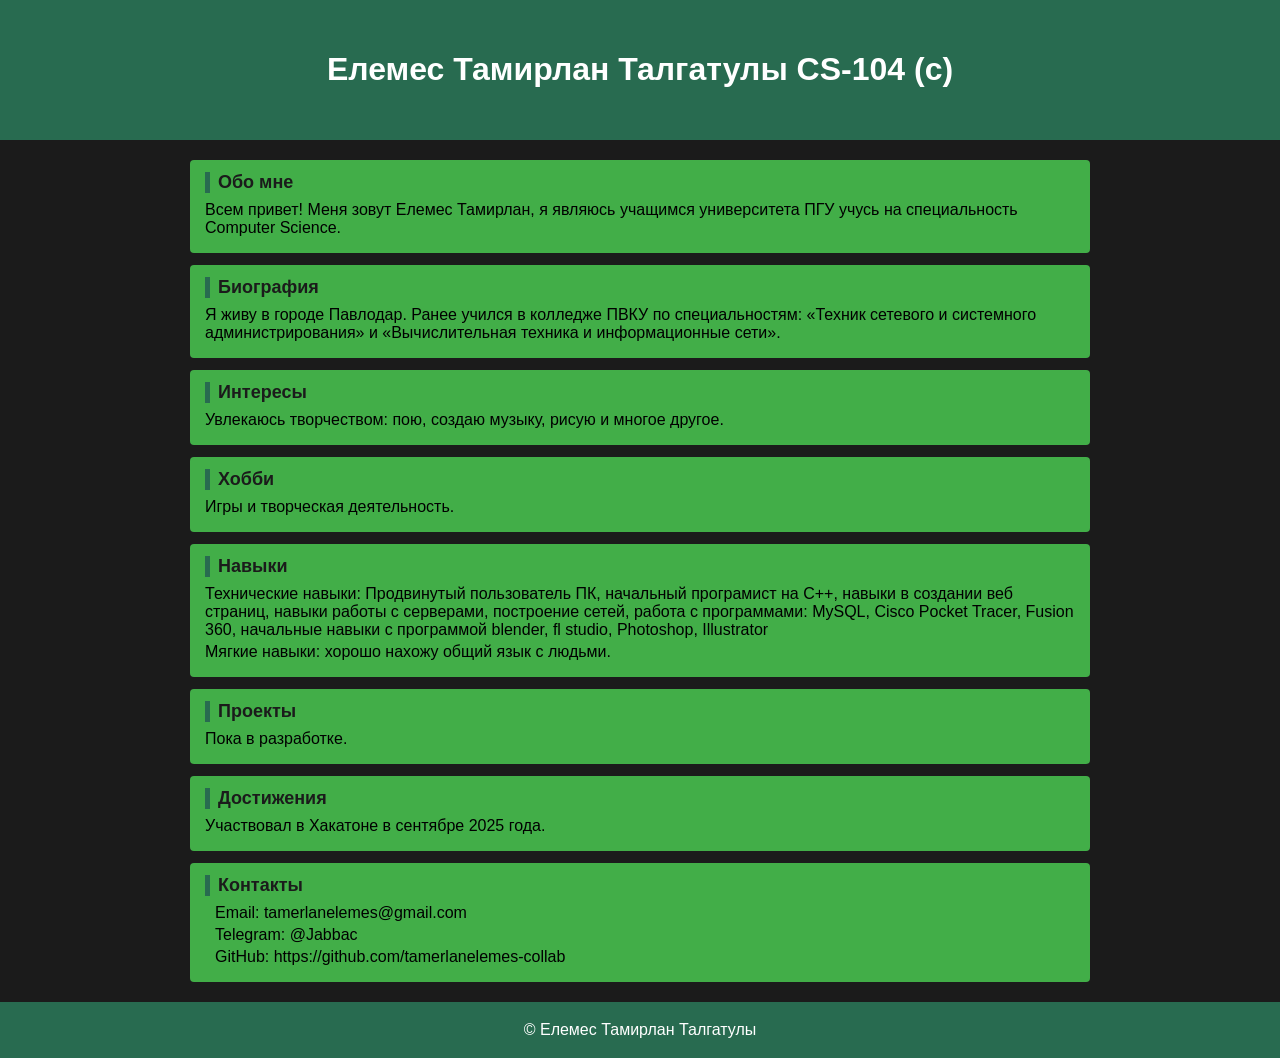
==== index.html @ 763af63c "Add files via upload" ====
<!DOCTYPE html>
<html lang="ru">
<head>
<meta charset="UTF-8">
<meta name="viewport" content="width=device-width, initial-scale=1.0">
<title>Елемес Тамирлан Талгатулы CS-104(c)</title>
<link rel="stylesheet" href="style.css">
</head>

<body>

<header>
  <h1>Елемес Тамирлан Талгатулы CS-104 (c)</h1>
</header>

<main>

<section>
  <h2>Обо мне</h2>
  <p>Всем привет! Меня зовут Елемес Тамирлан, я являюсь учащимся университета ПГУ учусь на специальность Computer Science.</p>
</section>

<section>
  <h2>Биография</h2>
  <p>
    Я живу в городе Павлодар. Ранее учился в колледже ПВКУ по специальностям:
    «Техник сетевого и системного администрирования» и
    «Вычислительная техника и информационные сети».
  </p>
</section>

<section>
  <h2>Интересы</h2>
  <p>Увлекаюсь творчеством: пою, создаю музыку, рисую и многое другое.</p>
</section>

<section>
  <h2>Хобби</h2>
  <p>Игры и творческая деятельность.</p>
</section>

<section>
  <h2>Навыки</h2>
  <p>Технические навыки: Продвинутый пользователь ПК, начальный програмист на C++, навыки в создании веб страниц, навыки работы с серверами, построение сетей, работа с программами: MySQL, Cisco Pocket Tracer, Fusion 360, начальные навыки с программой blender, fl studio, Photoshop, Illustrator</p>
  <p>Мягкие навыки: хорошо нахожу общий язык с людьми.</p>
</section>

<section>
  <h2>Проекты</h2>
  <p>Пока в разработке.</p>
</section>

<section>
  <h2>Достижения</h2>
  <p>Участвовал в Хакатоне в сентябре 2025 года.</p>
</section>

<section>
  <h2>Контакты</h2>
  <p>Email: tamerlanelemes@gmail.com</p>
  <p>Telegram: @Jabbac</p>
  <p>GitHub: https://github.com/tamerlanelemes-collab</p>
</section>

</main>

<footer>
  <p>© Елемес Тамирлан Талгатулы</p>
</footer>

</body>
</html>
---- style.css ----
body {
  margin: 0;
  font-family: Arial, sans-serif;
  background: #1b1b1b;
}

/* Шапка по центру */
header {
  background: #286b50;
  color: white;
  text-align: center;
  padding: 30px 15px;
}

/* Контент */
main {
  max-width: 900px;
  margin: 20px auto;
  padding: 0 15px;
}

/* Каждая секция как строка резюме */
section {
  background: #42ae48;
  margin-bottom: 12px;
  padding: 12px 15px;
  border-radius: 4px;
}

/* Заголовки слева как метки */
h2 {
  margin: 0 0 8px 0;
  font-size: 18px;
  color: #1b1b1b;
  border-left: 5px solid #286b50;
  padding-left: 8px;
}

/* Текст компактный */
p {
  margin: 4px 0;
}

/* Контакты аккуратным списком */
section:last-child p {
  margin-left: 10px;
}

/* Подвал */
footer {
  background: #286b50;
  color: white;
  text-align: center;
  padding: 15px;
  margin-top: 20px;
}
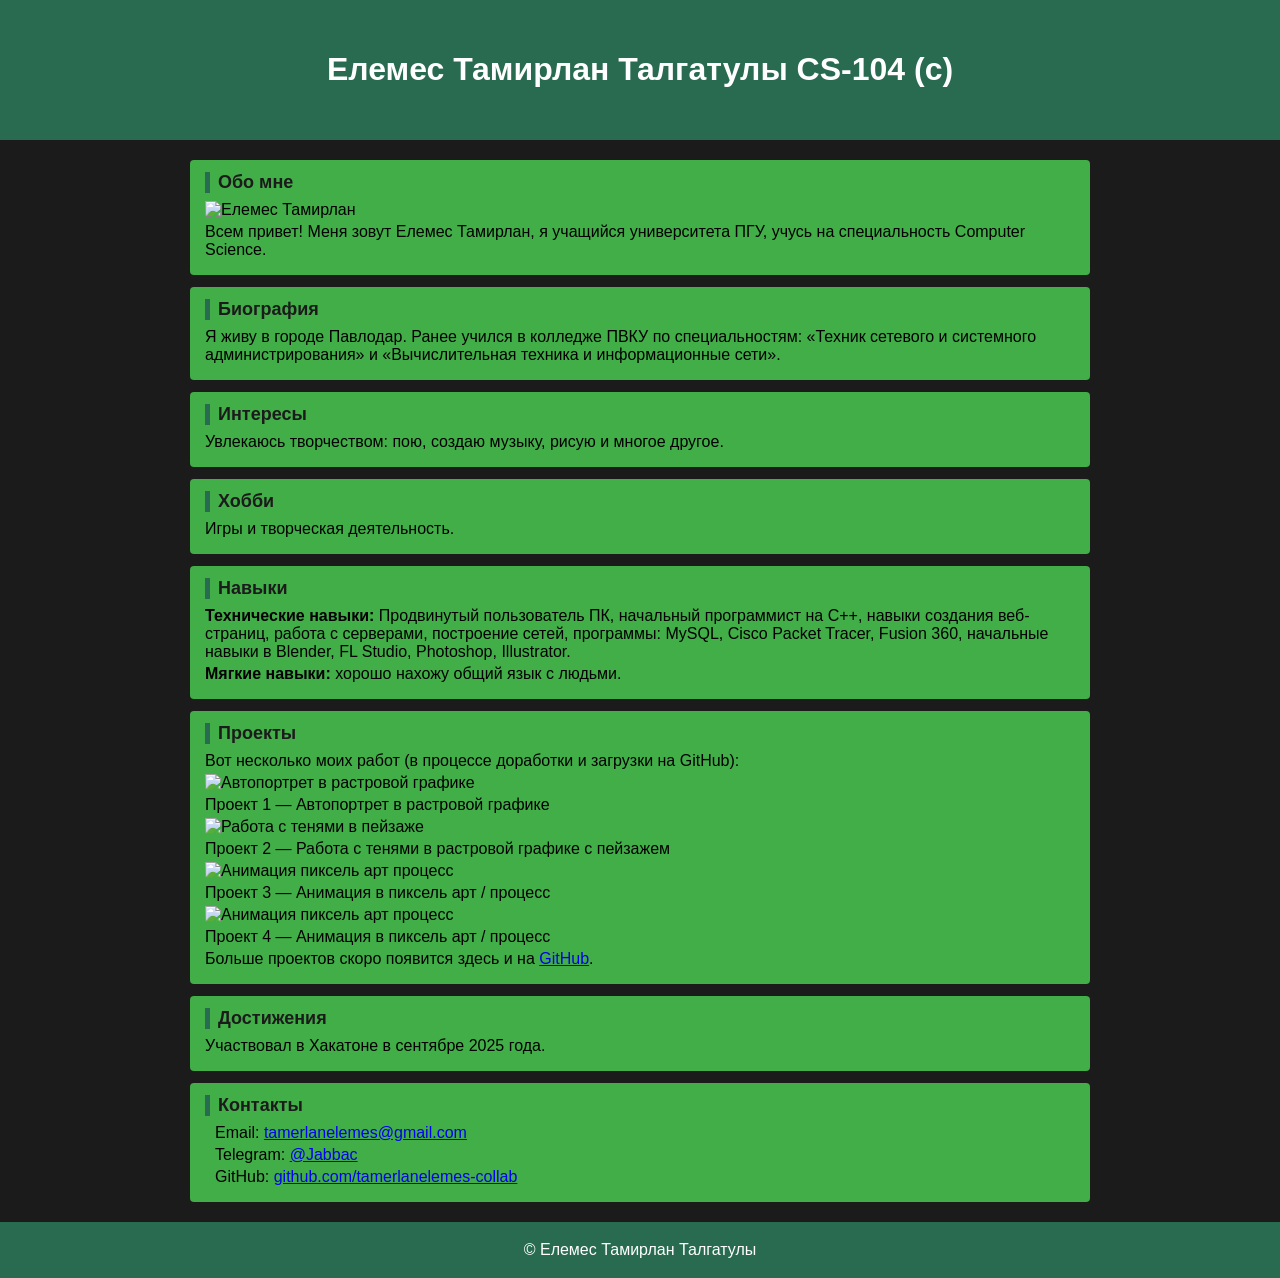
==== commit 41481a8a: "Enhance index.html with profile photo and project details Added a profile photo and improved project" ====
--- a/index.html
+++ b/index.html
@@ -1,12 +1,11 @@
 <!DOCTYPE html>
 <html lang="ru">
 <head>
-<meta charset="UTF-8">
-<meta name="viewport" content="width=device-width, initial-scale=1.0">
-<title>Елемес Тамирлан Талгатулы CS-104(c)</title>
-<link rel="stylesheet" href="style.css">
+  <meta charset="UTF-8">
+  <meta name="viewport" content="width=device-width, initial-scale=1.0">
+  <title>Елемес Тамирлан Талгатулы CS-104(c)</title>
+  <link rel="stylesheet" href="style.css">
 </head>
-
 <body>
 
 <header>
@@ -14,54 +13,72 @@
 </header>
 
 <main>
+  <section>
+    <h2>Обо мне</h2>
+    <div class="about-container">
+      <img src="0.png" alt="Елемес Тамирлан" class="profile-photo">
+      <p>Всем привет! Меня зовут Елемес Тамирлан, я учащийся университета ПГУ, учусь на специальность Computer Science.</p>
+    </div>
+  </section>
 
-<section>
-  <h2>Обо мне</h2>
-  <p>Всем привет! Меня зовут Елемес Тамирлан, я являюсь учащимся университета ПГУ учусь на специальность Computer Science.</p>
-</section>
+  <section>
+    <h2>Биография</h2>
+    <p>Я живу в городе Павлодар. Ранее учился в колледже ПВКУ по специальностям: «Техник сетевого и системного администрирования» и «Вычислительная техника и информационные сети».</p>
+  </section>
 
-<section>
-  <h2>Биография</h2>
-  <p>
-    Я живу в городе Павлодар. Ранее учился в колледже ПВКУ по специальностям:
-    «Техник сетевого и системного администрирования» и
-    «Вычислительная техника и информационные сети».
-  </p>
-</section>
+  <section>
+    <h2>Интересы</h2>
+    <p>Увлекаюсь творчеством: пою, создаю музыку, рисую и многое другое.</p>
+  </section>
 
-<section>
-  <h2>Интересы</h2>
-  <p>Увлекаюсь творчеством: пою, создаю музыку, рисую и многое другое.</p>
-</section>
+  <section>
+    <h2>Хобби</h2>
+    <p>Игры и творческая деятельность.</p>
+  </section>
 
-<section>
-  <h2>Хобби</h2>
-  <p>Игры и творческая деятельность.</p>
-</section>
+  <section>
+    <h2>Навыки</h2>
+    <p><strong>Технические навыки:</strong> Продвинутый пользователь ПК, начальный программист на C++, навыки создания веб-страниц, работа с серверами, построение сетей, программы: MySQL, Cisco Packet Tracer, Fusion 360, начальные навыки в Blender, FL Studio, Photoshop, Illustrator.</p>
+    <p><strong>Мягкие навыки:</strong> хорошо нахожу общий язык с людьми.</p>
+  </section>
 
-<section>
-  <h2>Навыки</h2>
-  <p>Технические навыки: Продвинутый пользователь ПК, начальный програмист на C++, навыки в создании веб страниц, навыки работы с серверами, построение сетей, работа с программами: MySQL, Cisco Pocket Tracer, Fusion 360, начальные навыки с программой blender, fl studio, Photoshop, Illustrator</p>
-  <p>Мягкие навыки: хорошо нахожу общий язык с людьми.</p>
-</section>
+  <section>
+    <h2>Проекты</h2>
+    <p>Вот несколько моих работ (в процессе доработки и загрузки на GitHub):</p>
+    
+    <div class="projects-grid">
+      <div class="project-item">
+        <img src="1.png" alt="Автопортрет в растровой графике" class="project-img">
+        <p class="project-caption">Проект 1 — Автопортрет в растровой графике</p>
+      </div>
+      <div class="project-item">
+        <img src="2.png" alt="Работа с тенями в пейзаже" class="project-img">
+        <p class="project-caption">Проект 2 — Работа с тенями в растровой графике с пейзажем</p>
+      </div>
+      <div class="project-item">
+        <img src="3.gif" alt="Анимация пиксель арт процесс" class="project-img">
+        <p class="project-caption">Проект 3 — Анимация в пиксель арт / процесс</p>
+      </div>
+      <div class="project-item">
+        <img src="4.gif" alt="Анимация пиксель арт процесс" class="project-img">
+        <p class="project-caption">Проект 4 — Анимация в пиксель арт / процесс</p>
+      </div>
+    </div>
 
-<section>
-  <h2>Проекты</h2>
-  <p>Пока в разработке.</p>
-</section>
+    <p>Больше проектов скоро появится здесь и на <a href="https://github.com/tamerlanelemes-collab" target="_blank">GitHub</a>.</p>
+  </section>
 
-<section>
-  <h2>Достижения</h2>
-  <p>Участвовал в Хакатоне в сентябре 2025 года.</p>
-</section>
+  <section>
+    <h2>Достижения</h2>
+    <p>Участвовал в Хакатоне в сентябре 2025 года.</p>
+  </section>
 
-<section>
-  <h2>Контакты</h2>
-  <p>Email: tamerlanelemes@gmail.com</p>
-  <p>Telegram: @Jabbac</p>
-  <p>GitHub: https://github.com/tamerlanelemes-collab</p>
-</section>
-
+  <section>
+    <h2>Контакты</h2>
+    <p>Email: <a href="mailto:tamerlanelemes@gmail.com">tamerlanelemes@gmail.com</a></p>
+    <p>Telegram: <a href="https://t.me/Jabbac" target="_blank">@Jabbac</a></p>
+    <p>GitHub: <a href="https://github.com/tamerlanelemes-collab" target="_blank">github.com/tamerlanelemes-collab</a></p>
+  </section>
 </main>
 
 <footer>
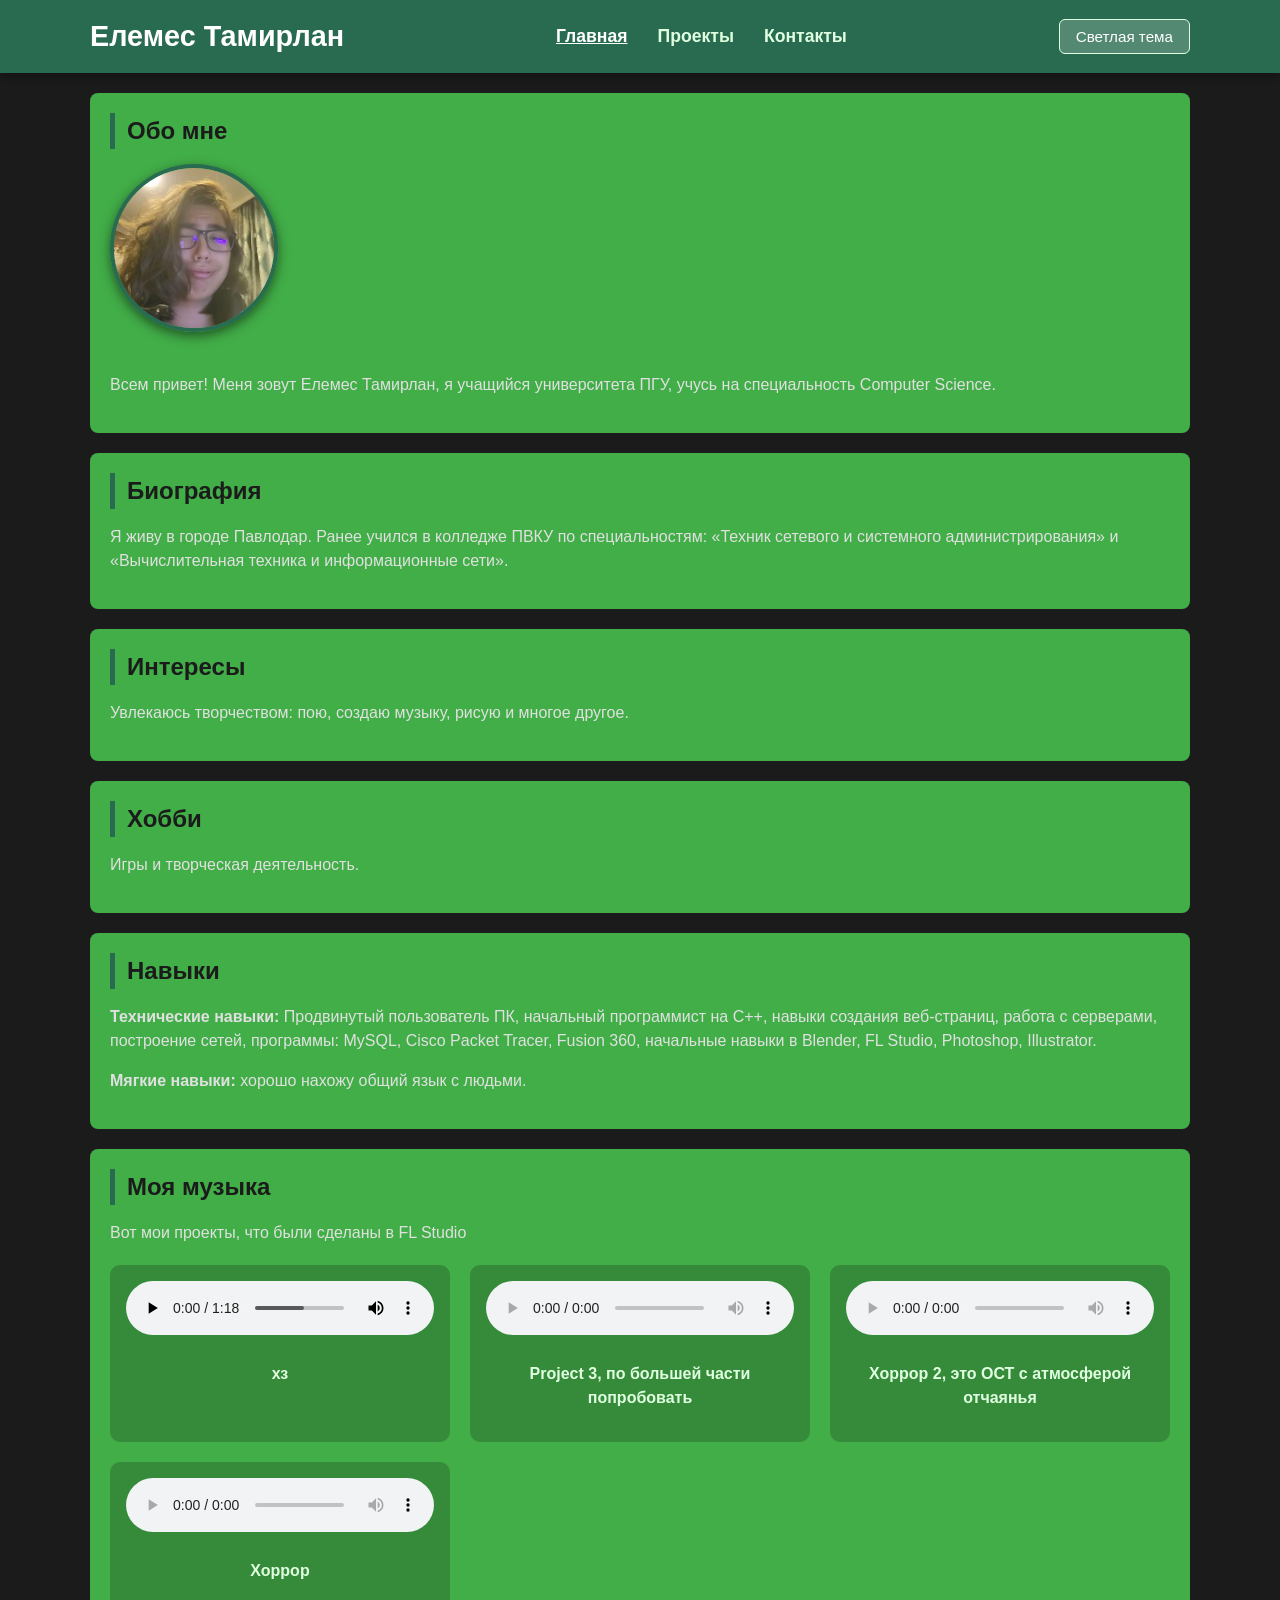
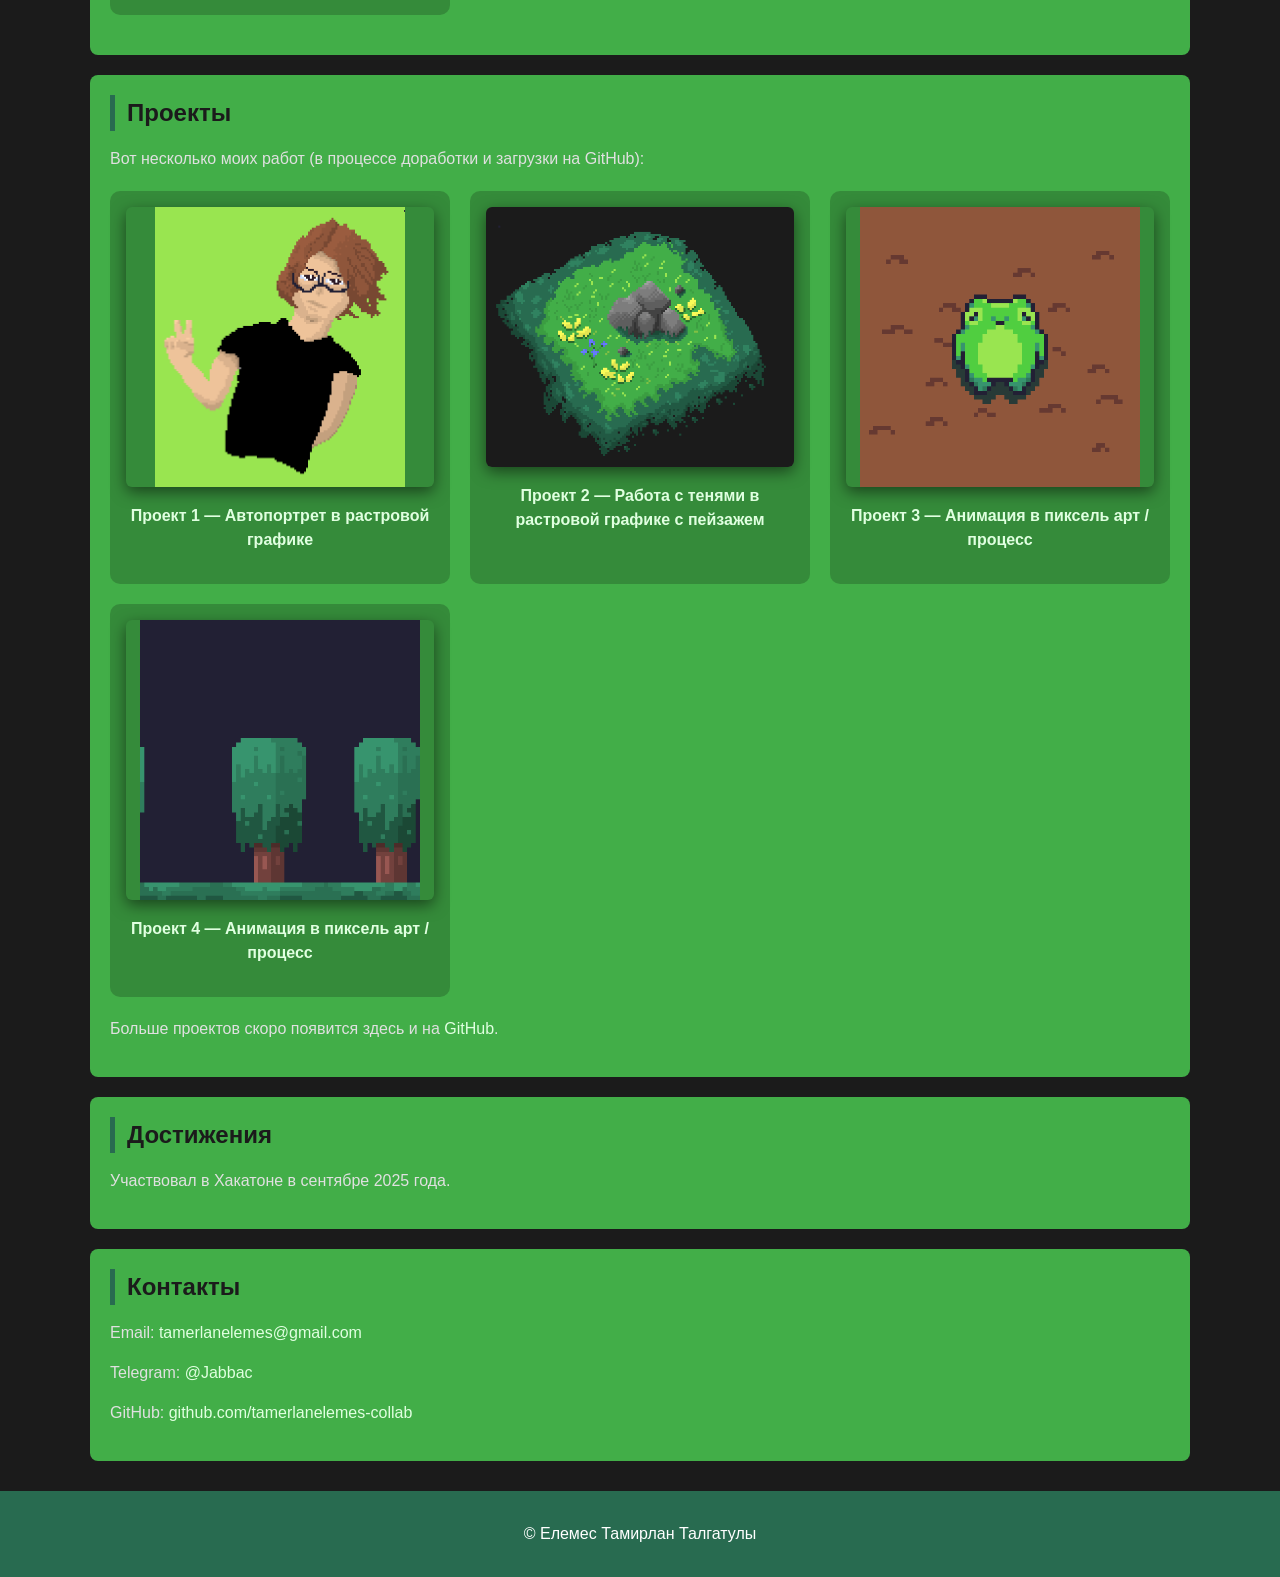
==== commit 9fb48089: "Update index.html" ====
--- a/index.html
+++ b/index.html
@@ -6,10 +6,19 @@
   <title>Елемес Тамирлан Талгатулы CS-104(c)</title>
   <link rel="stylesheet" href="style.css">
 </head>
-<body>
-
+<body class="dark-theme">
 <header>
-  <h1>Елемес Тамирлан Талгатулы CS-104 (c)</h1>
+  <div class="nav-container">
+    <h1>Елемес Тамирлан</h1>
+    <nav class="main-nav">
+      <ul>
+        <li><a href="index.html" class="nav-link active">Главная</a></li>
+        <li><a href="projects.html" class="nav-link">Проекты</a></li>
+        <li><a href="contact.html" class="nav-link">Контакты</a></li>
+      </ul>
+    </nav>
+    <button id="theme-toggle" class="theme-btn">Светлая тема</button>
+  </div>
 </header>
 
 <main>
@@ -43,9 +52,43 @@
   </section>
 
   <section>
+    <h2>Моя музыка</h2>
+    <p>Вот мои проекты, что были сделаны в FL Studio</p>
+    <div class="music-grid">
+      <div class="music-item">
+        <audio controls>
+          <source src="хз.mp3" type="audio/mpeg">
+          Ваш браузер не поддерживает аудио.
+        </audio>
+        <p class="track-title">хз</p>
+      </div>
+      <div class="music-item">
+        <audio controls>
+          <source src="Project_3.mp3" type="audio/mpeg">
+          Ваш браузер не поддерживает аудио.
+        </audio>
+        <p class="track-title">Project 3, по большей части попробовать</p>
+      </div>
+      <div class="music-item">
+        <audio controls>
+          <source src="хоррор2.m4a" type="audio/mp4">
+          Ваш браузер не поддерживает аудио.
+        </audio>
+        <p class="track-title">Хоррор 2, это ОСТ с атмосферой отчаянья</p>
+      </div>
+      <div class="music-item">
+        <audio controls>
+          <source src="хоррор.mp3" type="audio/mpeg">
+          Ваш браузер не поддерживает аудио.
+        </audio>
+        <p class="track-title">Хоррор</p>
+      </div>
+    </div>
+  </section>
+
+  <section>
     <h2>Проекты</h2>
     <p>Вот несколько моих работ (в процессе доработки и загрузки на GitHub):</p>
-    
     <div class="projects-grid">
       <div class="project-item">
         <img src="1.png" alt="Автопортрет в растровой графике" class="project-img">
@@ -64,7 +107,6 @@
         <p class="project-caption">Проект 4 — Анимация в пиксель арт / процесс</p>
       </div>
     </div>
-
     <p>Больше проектов скоро появится здесь и на <a href="https://github.com/tamerlanelemes-collab" target="_blank">GitHub</a>.</p>
   </section>
 
@@ -85,5 +127,6 @@
   <p>© Елемес Тамирлан Талгатулы</p>
 </footer>
 
+<script src="script.js" defer></script>
 </body>
 </html>
--- a/style.css
+++ b/style.css
@@ -2,55 +2,248 @@
   margin: 0;
   font-family: Arial, sans-serif;
   background: #1b1b1b;
-}
-
-/* Шапка по центру */
+  color: #e0e0e0;
+  line-height: 1.5;
+}
+
+body.light-theme {
+  background: #f5f5f5;
+  color: #222;
+}
+
 header {
   background: #286b50;
   color: white;
-  text-align: center;
-  padding: 30px 15px;
-}
-
-/* Контент */
+  padding: 15px 0;
+  position: sticky;
+  top: 0;
+  z-index: 1000;
+  box-shadow: 0 2px 10px rgba(0,0,0,0.4);
+}
+
+.nav-container {
+  max-width: 1100px;
+  margin: 0 auto;
+  padding: 0 20px;
+  display: flex;
+  justify-content: space-between;
+  align-items: center;
+  flex-wrap: wrap;
+}
+
+h1 {
+  margin: 0;
+  font-size: 1.8em;
+}
+
+.main-nav ul {
+  list-style: none;
+  margin: 0;
+  padding: 0;
+  display: flex;
+  gap: 30px;
+}
+
+.nav-link {
+  color: #e0ffe0;
+  text-decoration: none;
+  font-weight: bold;
+  font-size: 1.1em;
+  transition: color 0.3s;
+}
+
+.nav-link:hover, .nav-link.active {
+  color: white;
+  text-decoration: underline;
+}
+
+.theme-btn {
+  padding: 8px 16px;
+  background: rgba(255,255,255,0.2);
+  color: white;
+  border: 1px solid #e0ffe0;
+  border-radius: 6px;
+  cursor: pointer;
+  font-size: 0.95em;
+}
+
+.theme-btn:hover {
+  background: rgba(255,255,255,0.4);
+}
+
 main {
-  max-width: 900px;
+  max-width: 1100px;
   margin: 20px auto;
-  padding: 0 15px;
-}
-
-/* Каждая секция как строка резюме */
+  padding: 0 20px;
+}
+
 section {
   background: #42ae48;
-  margin-bottom: 12px;
-  padding: 12px 15px;
-  border-radius: 4px;
-}
-
-/* Заголовки слева как метки */
+  margin-bottom: 20px;
+  padding: 20px;
+  border-radius: 8px;
+}
+
 h2 {
-  margin: 0 0 8px 0;
-  font-size: 18px;
+  margin: 0 0 15px 0;
+  font-size: 1.5em;
   color: #1b1b1b;
   border-left: 5px solid #286b50;
-  padding-left: 8px;
-}
-
-/* Текст компактный */
-p {
-  margin: 4px 0;
-}
-
-/* Контакты аккуратным списком */
-section:last-child p {
-  margin-left: 10px;
-}
-
-/* Подвал */
+  padding-left: 12px;
+}
+
+.about-container {
+  display: flex;
+  align-items: center;
+  gap: 25px;
+  flex-wrap: wrap;
+}
+
+.profile-photo {
+  width: 160px;
+  height: 160px;
+  object-fit: cover;
+  border-radius: 50%;
+  border: 4px solid #286b50;
+  box-shadow: 0 4px 12px rgba(0,0,0,0.5);
+}
+
+.projects-grid, .music-grid {
+  display: grid;
+  grid-template-columns: repeat(auto-fit, minmax(280px, 1fr));
+  gap: 20px;
+  margin: 20px 0;
+}
+
+.project-item, .music-item {
+  background: rgba(0,0,0,0.2);
+  padding: 16px;
+  border-radius: 10px;
+  text-align: center;
+  transition: transform 0.2s;
+}
+
+.project-item:hover, .music-item:hover {
+  transform: translateY(-5px);
+}
+
+.project-img {
+  width: 100%;
+  height: auto;
+  max-height: 280px;
+  object-fit: contain;
+  border-radius: 6px;
+  box-shadow: 0 5px 15px rgba(0,0,0,0.5);
+  transition: transform 0.2s;
+}
+
+.project-img:hover {
+  transform: scale(1.03);
+}
+
+.project-caption, .track-title {
+  margin-top: 10px;
+  font-weight: bold;
+  color: #e0ffe0;
+}
+
+.music-item audio {
+  width: 100%;
+  margin-bottom: 10px;
+}
+
+a {
+  color: #e0ffe0;
+  text-decoration: none;
+}
+
+a:hover {
+  text-decoration: underline;
+}
+
 footer {
   background: #286b50;
   color: white;
   text-align: center;
   padding: 15px;
-  margin-top: 20px;
-}
+  margin-top: 30px;
+}
+
+/* Светлая тема дополнения */
+body.light-theme section {
+  background: #e8f5e9;
+}
+
+body.light-theme .project-item, body.light-theme .music-item {
+  background: white;
+  box-shadow: 0 3px 10px rgba(0,0,0,0.1);
+}
+
+body.light-theme h2 {
+  color: #1b5e20;
+  border-left-color: #3a8c6a;
+}
+
+body.light-theme a, body.light-theme .track-title {
+  color: #1b5e20;
+}
+
+/* Проекты в детальном виде (для projects.html) */
+.projects-section {
+  background: #42ae48 !important;
+}
+
+.project-item h3 {
+  margin: 10px 0 8px;
+  color: #1b1b1b;
+}
+
+.project-links {
+  margin-top: 12px;
+  font-size: 0.95em;
+}
+
+.project-links a {
+  margin: 0 8px;
+}
+
+/* Форма */
+.contact-form {
+  max-width: 600px;
+  margin: 20px 0;
+}
+
+.contact-form label {
+  display: block;
+  margin: 12px 0 6px;
+  font-weight: bold;
+}
+
+.contact-form input, .contact-form textarea {
+  width: 100%;
+  padding: 10px;
+  border: 1px solid #ccc;
+  border-radius: 6px;
+  box-sizing: border-box;
+}
+
+.contact-form button {
+  margin-top: 16px;
+  padding: 12px 24px;
+  background: #286b50;
+  color: white;
+  border: none;
+  border-radius: 6px;
+  cursor: pointer;
+}
+
+.contact-form button:hover {
+  background: #1e5a42;
+}
+
+.future-projects li {
+  margin: 12px 0;
+  padding: 12px;
+  background: rgba(0,0,0,0.15);
+  border-radius: 6px;
+}
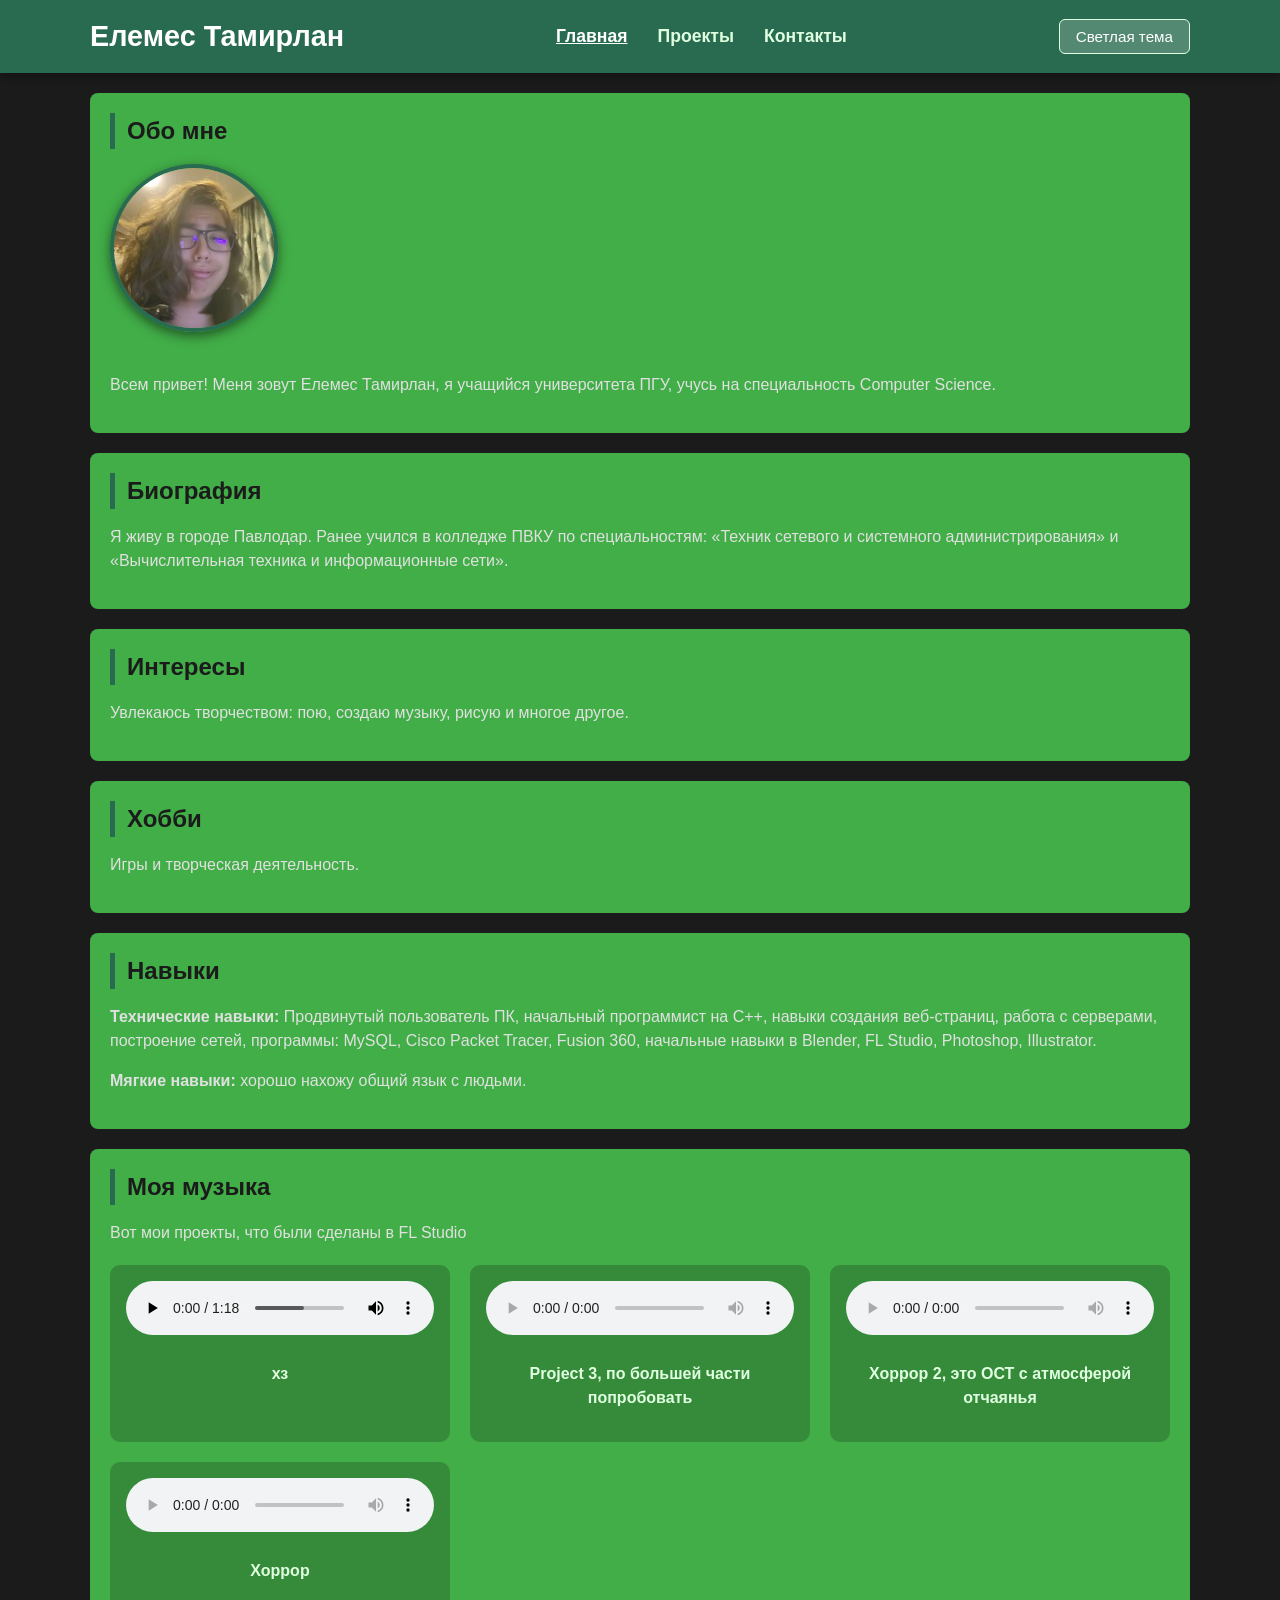
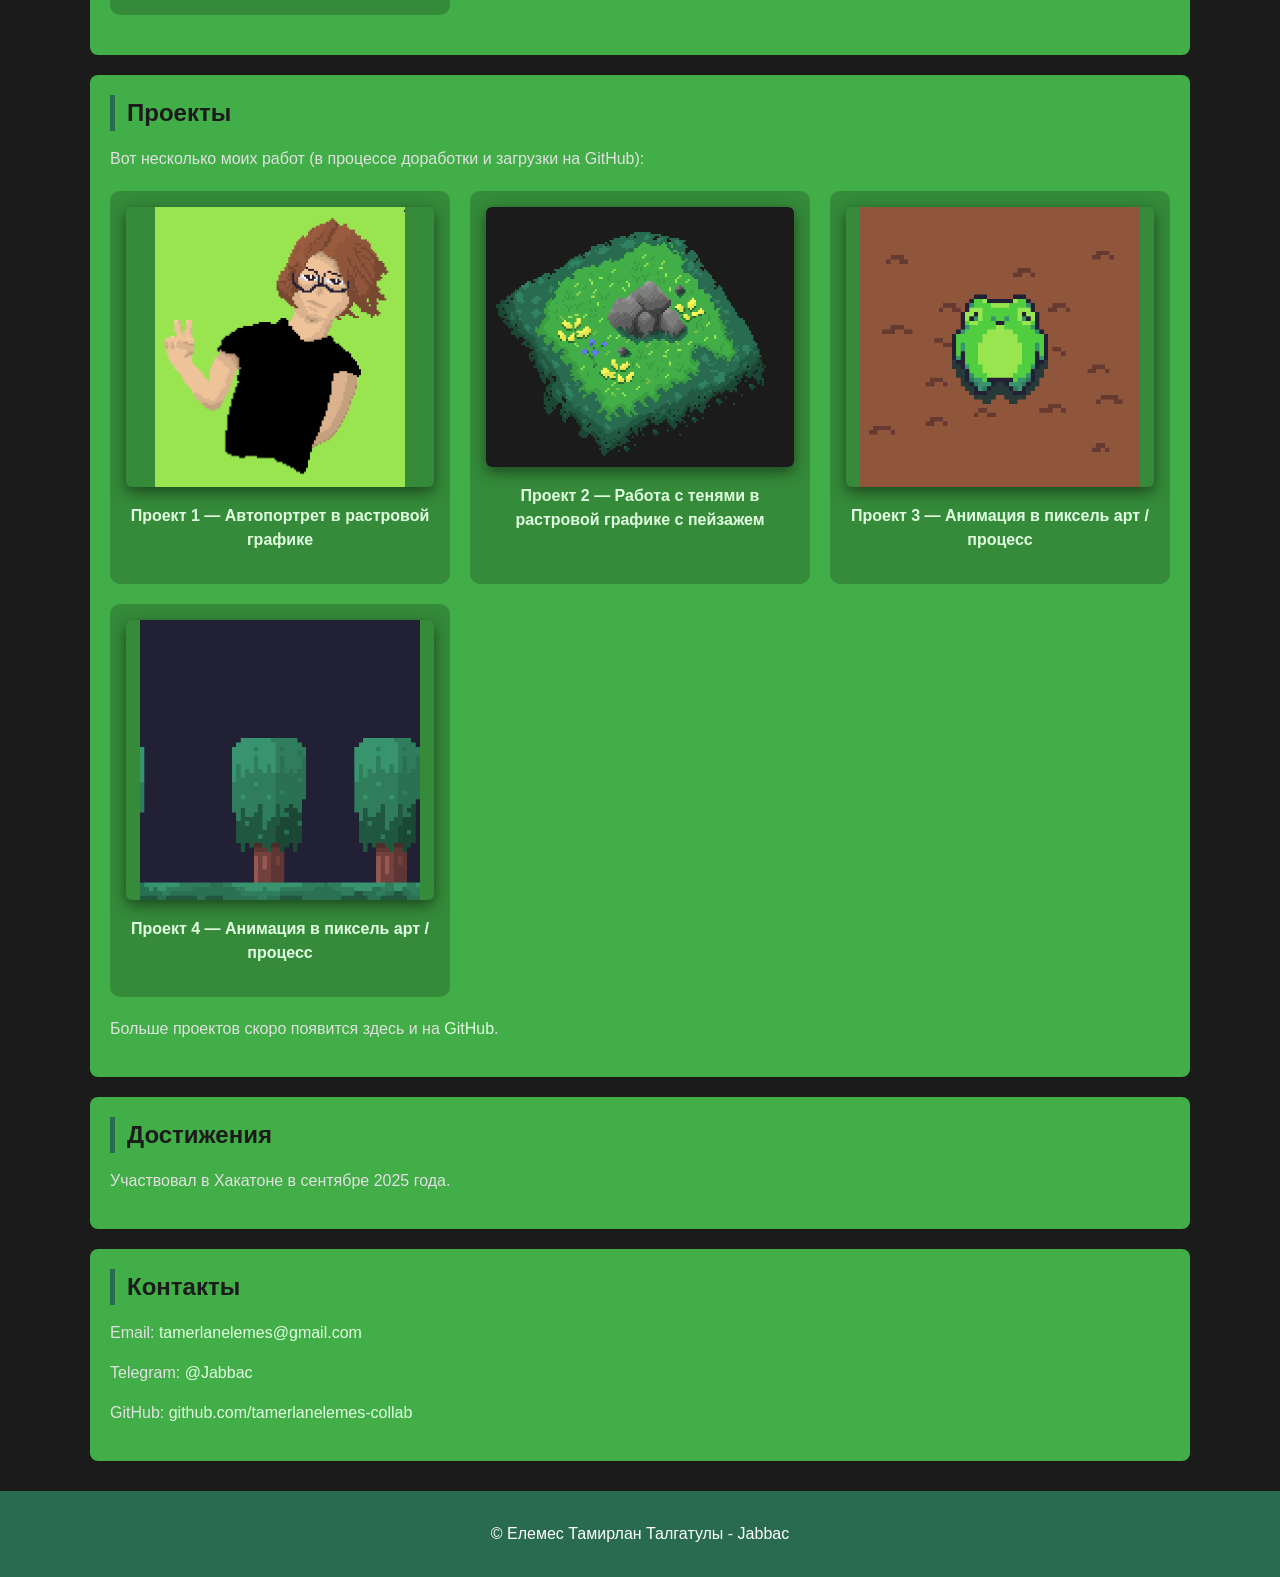
==== commit 673a1cb7: "Update index.html" ====
--- a/index.html
+++ b/index.html
@@ -124,7 +124,7 @@
 </main>
 
 <footer>
-  <p>© Елемес Тамирлан Талгатулы</p>
+  <p>© Елемес Тамирлан Талгатулы - Jabbac</p>
 </footer>
 
 <script src="script.js" defer></script>
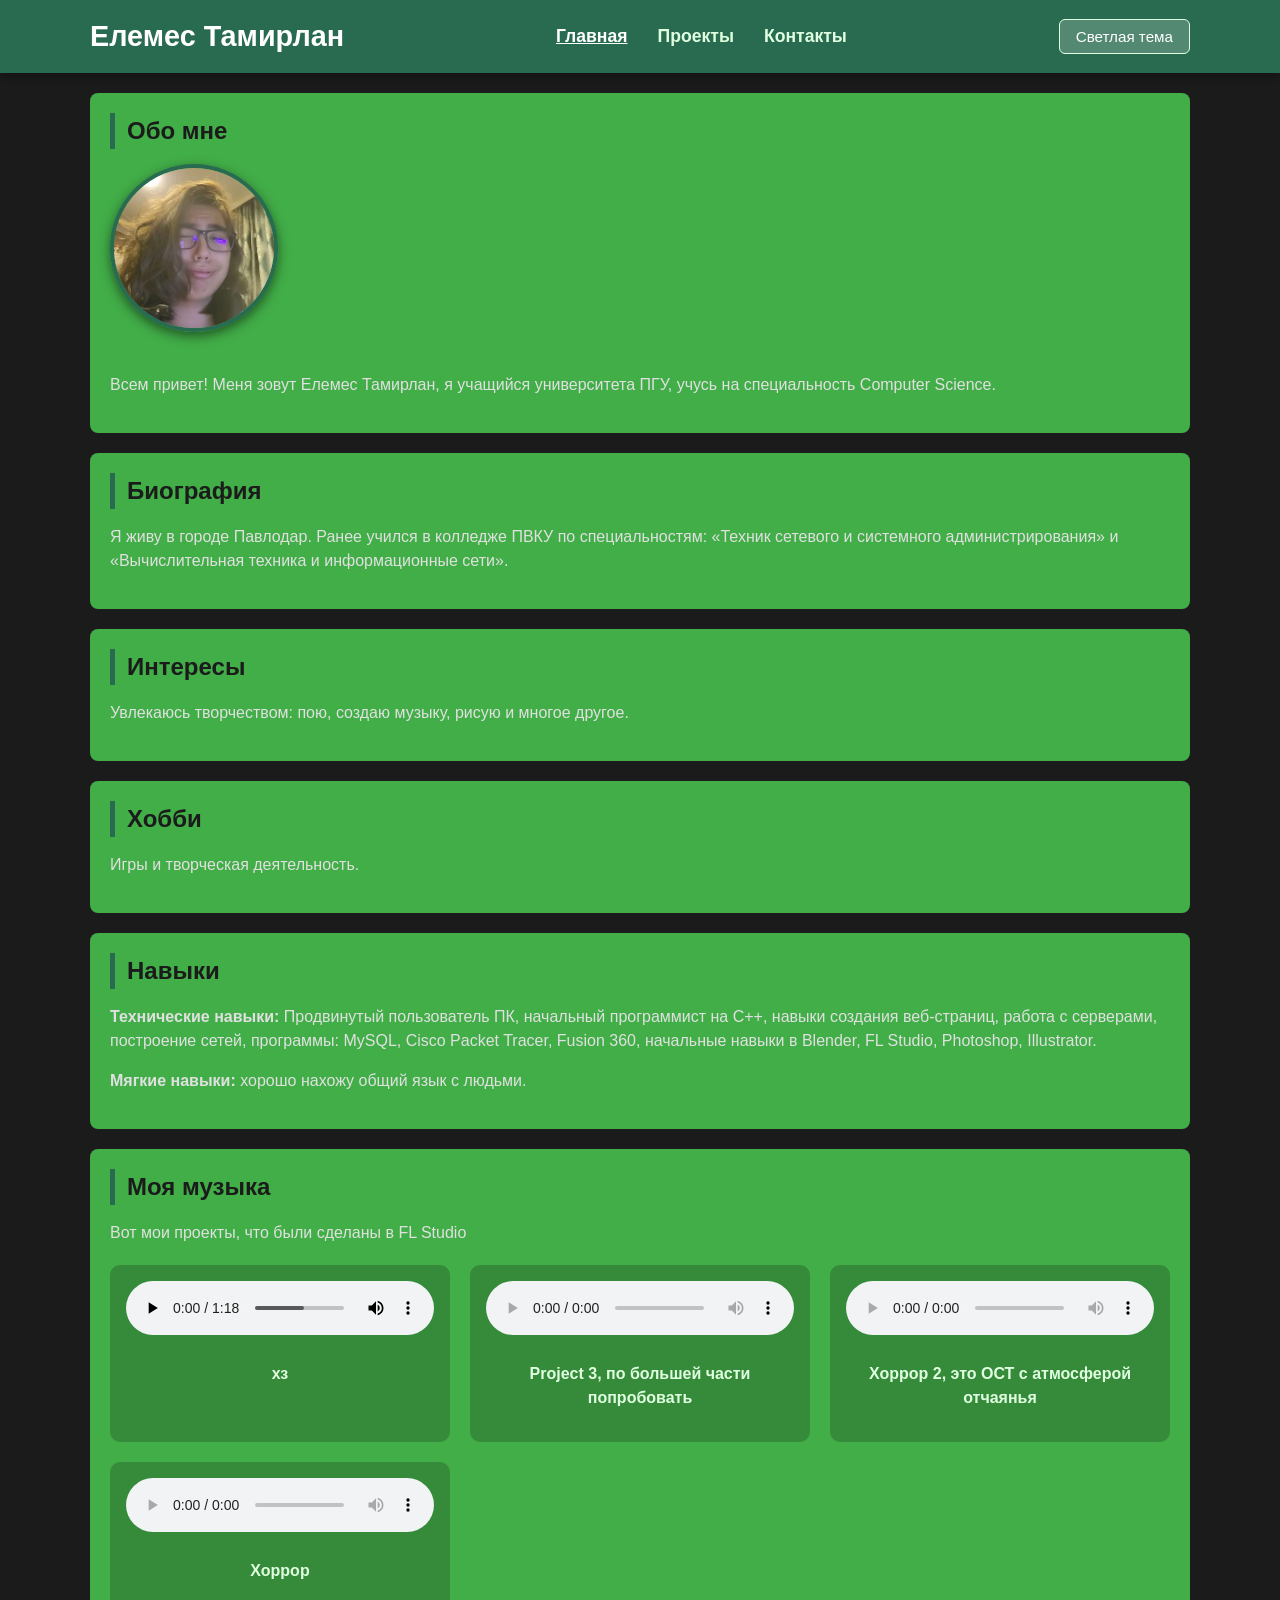
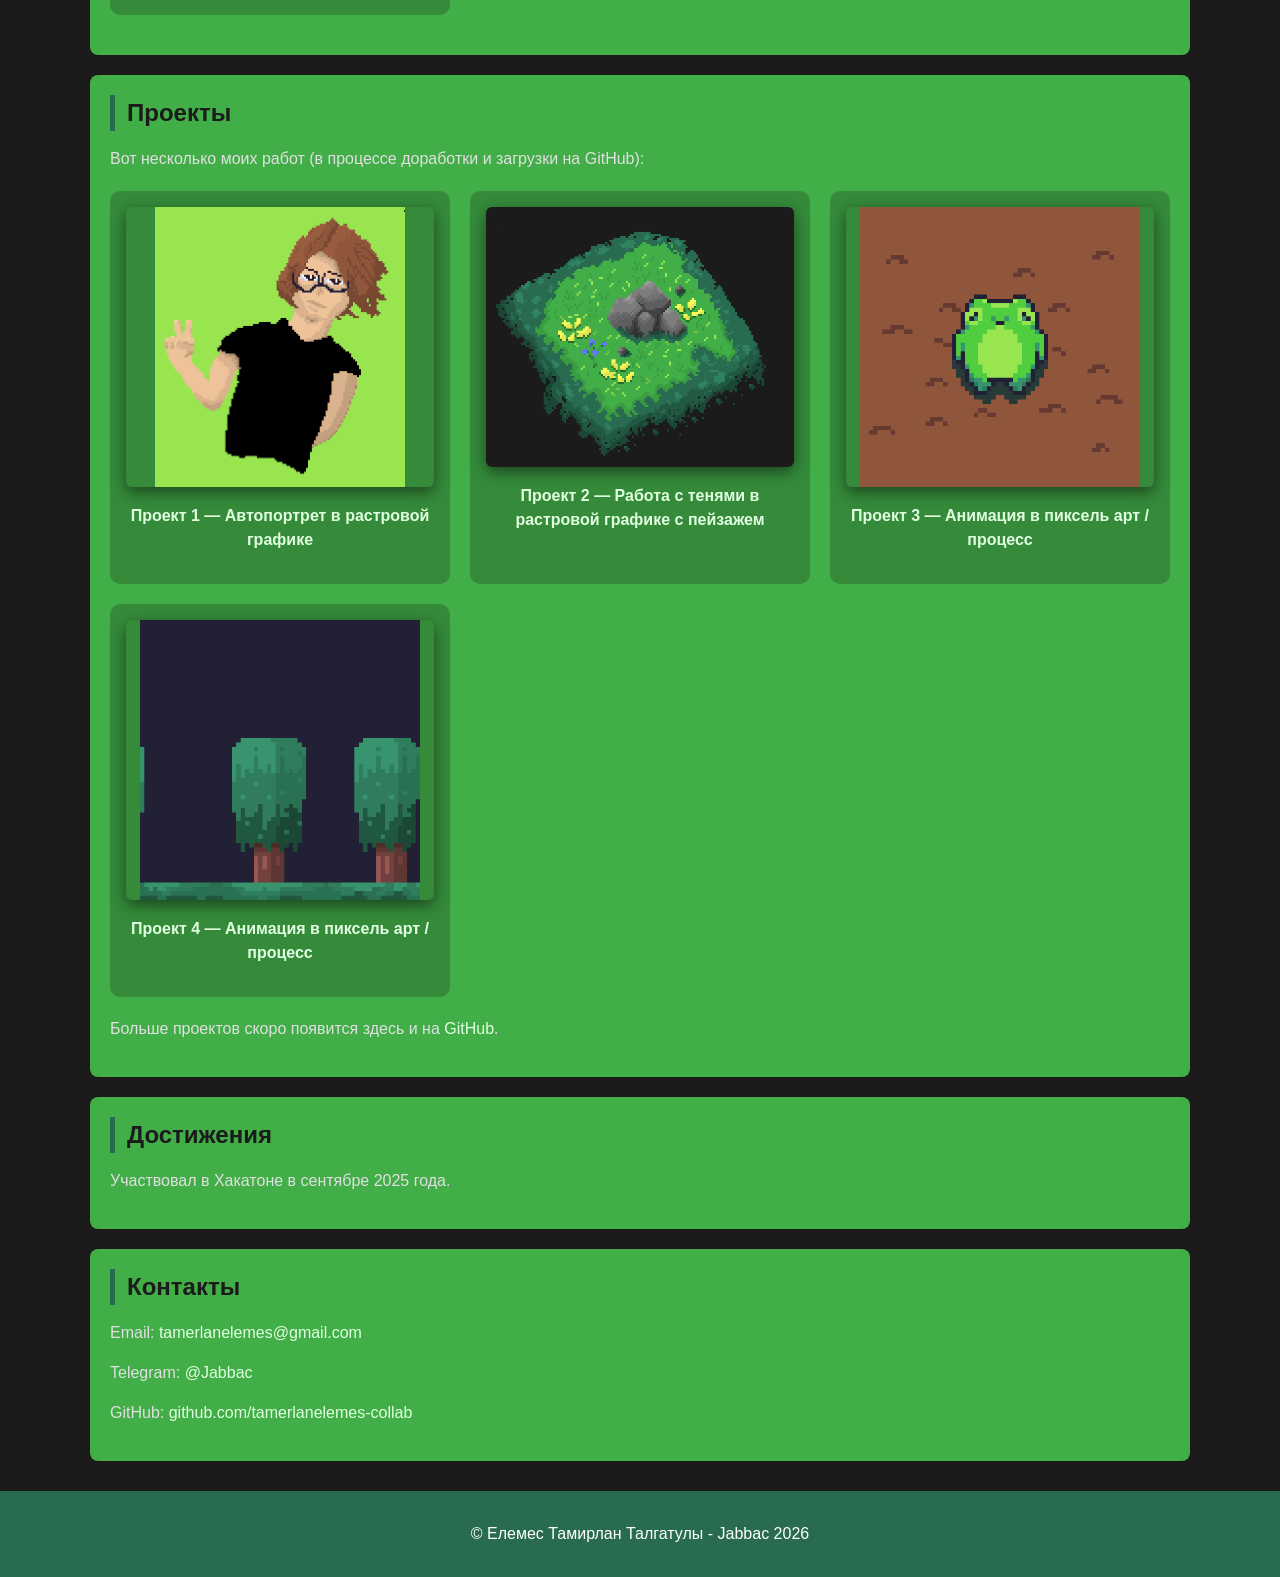
==== commit 491ac438: "Update index.html" ====
--- a/index.html
+++ b/index.html
@@ -124,7 +124,7 @@
 </main>
 
 <footer>
-  <p>© Елемес Тамирлан Талгатулы - Jabbac</p>
+  <p>© Елемес Тамирлан Талгатулы - Jabbac 2026</p>
 </footer>
 
 <script src="script.js" defer></script>
